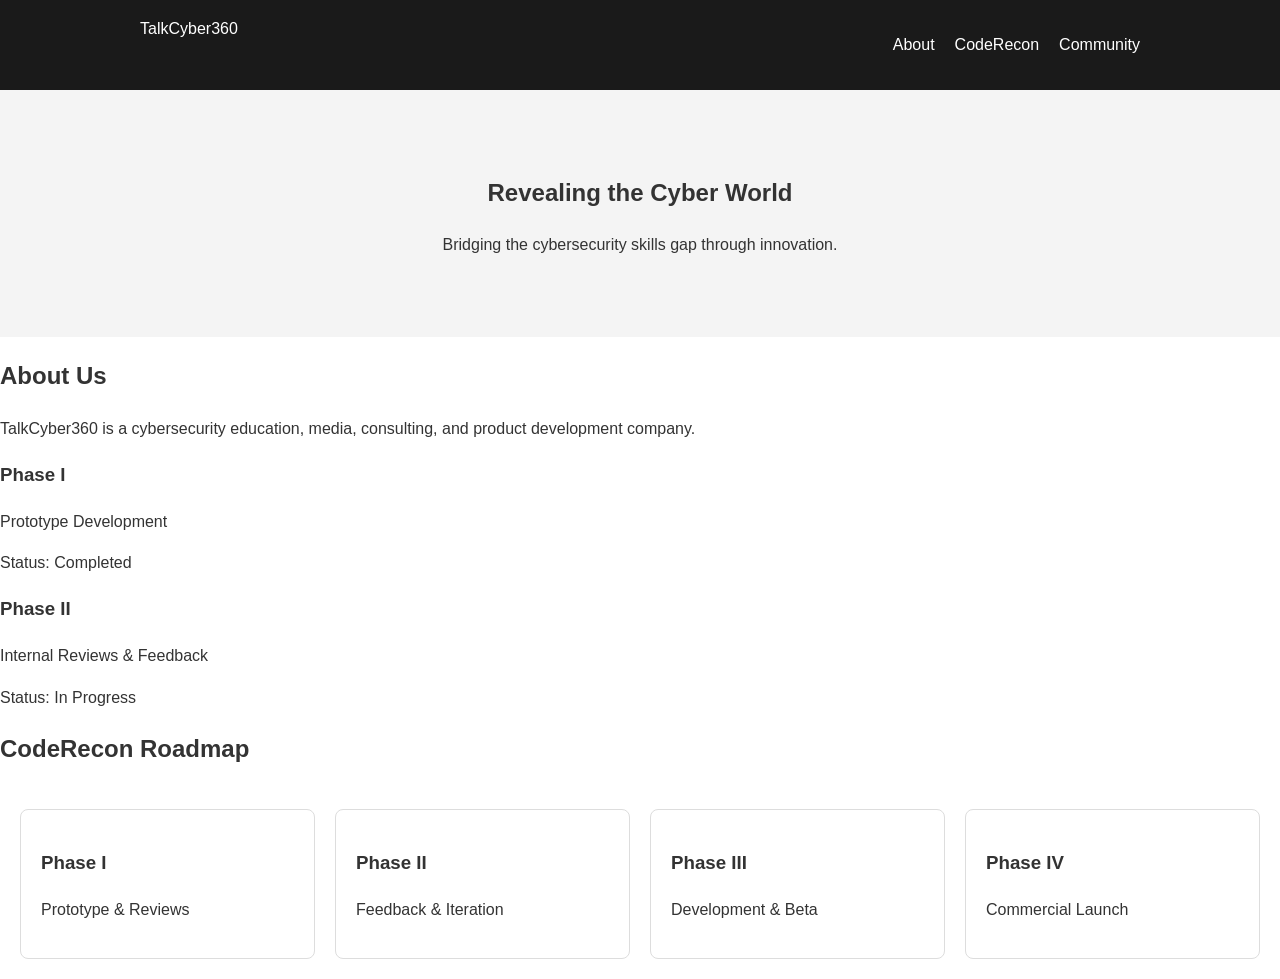
==== index.html @ 7bb4e532 "initial commit" ====
<!DOCTYPE html>
<html lang="en">
<head>
    <meta charset="UTF-8">
    <meta name="viewport" content="width=device-width, initial-scale=1.0">
    <title>TalkCyber360 | Revealing the Cyber World</title>
    <link rel="stylesheet" href="style.css">
</head>
<body>
    <header>
        <nav>
            <div class="logo">TalkCyber360</div>
            <ul>
                <li><a href="#about">About</a></li>
                <li><a href="#roadmap">CodeRecon</a></li>
                <li><a href="#events">Community</a></li>
            </ul>
        </nav>
    </header>

    <section id="hero">
        <h1>Revealing the Cyber World</h1>
        <p>Bridging the cybersecurity skills gap through innovation.</p>
    </section>

    <section id="about">
        <h2>About Us</h2>
        <p>TalkCyber360 is a cybersecurity education, media, consulting, and product development company.</p>
    </section>

    <section id="roadmap">
        <div class="roadmap-container">
            <div class="phase-card completed">
                <h3>Phase I</h3>
                <p>Prototype Development</p>
                <span>Status: Completed</span>
            </div>
            <div class="phase-card active">
                <h3>Phase II</h3>
                <p>Internal Reviews & Feedback</p>
                <span>Status: In Progress</span>
            </div>
        </div>

        <h2>CodeRecon Roadmap</h2>
        <div class="roadmap-grid">
            <div class="card"><h3>Phase I</h3><p>Prototype & Reviews</p></div>
            <div class="card"><h3>Phase II</h3><p>Feedback & Iteration</p></div>
            <div class="card"><h3>Phase III</h3><p>Development & Beta</p></div>
            <div class="card"><h3>Phase IV</h3><p>Commercial Launch</p></div>
        </div>
    </section>

    <script src="main.js"></script>
</body>
</html>
---- style.css ----
body {
    font-family: sans-serif;
    line-height: 1.6;
    margin: 0;
    color: #333;
}

header {
    background: #1a1a1a;
    color: #fff;
    padding: 1rem;
}

nav {
    display: flex;
    justify-content: space-between;
    max-width: 1000px;
    margin: auto;
}

nav ul {
    display: flex;
    list-style: none;
    gap: 20px;
}

nav a {
    color: white;
    text-decoration: none;
}

#hero {
    background: #f4f4f4;
    padding: 4rem 1rem;
    text-align: center;
}

.roadmap-grid {
    display: grid;
    grid-template-columns: repeat(auto-fit, minmax(200px, 1fr));
    gap: 20px;
    padding: 20px;
}

.card {
    border: 1px solid #ddd;
    padding: 20px;
    border-radius: 8px;
}
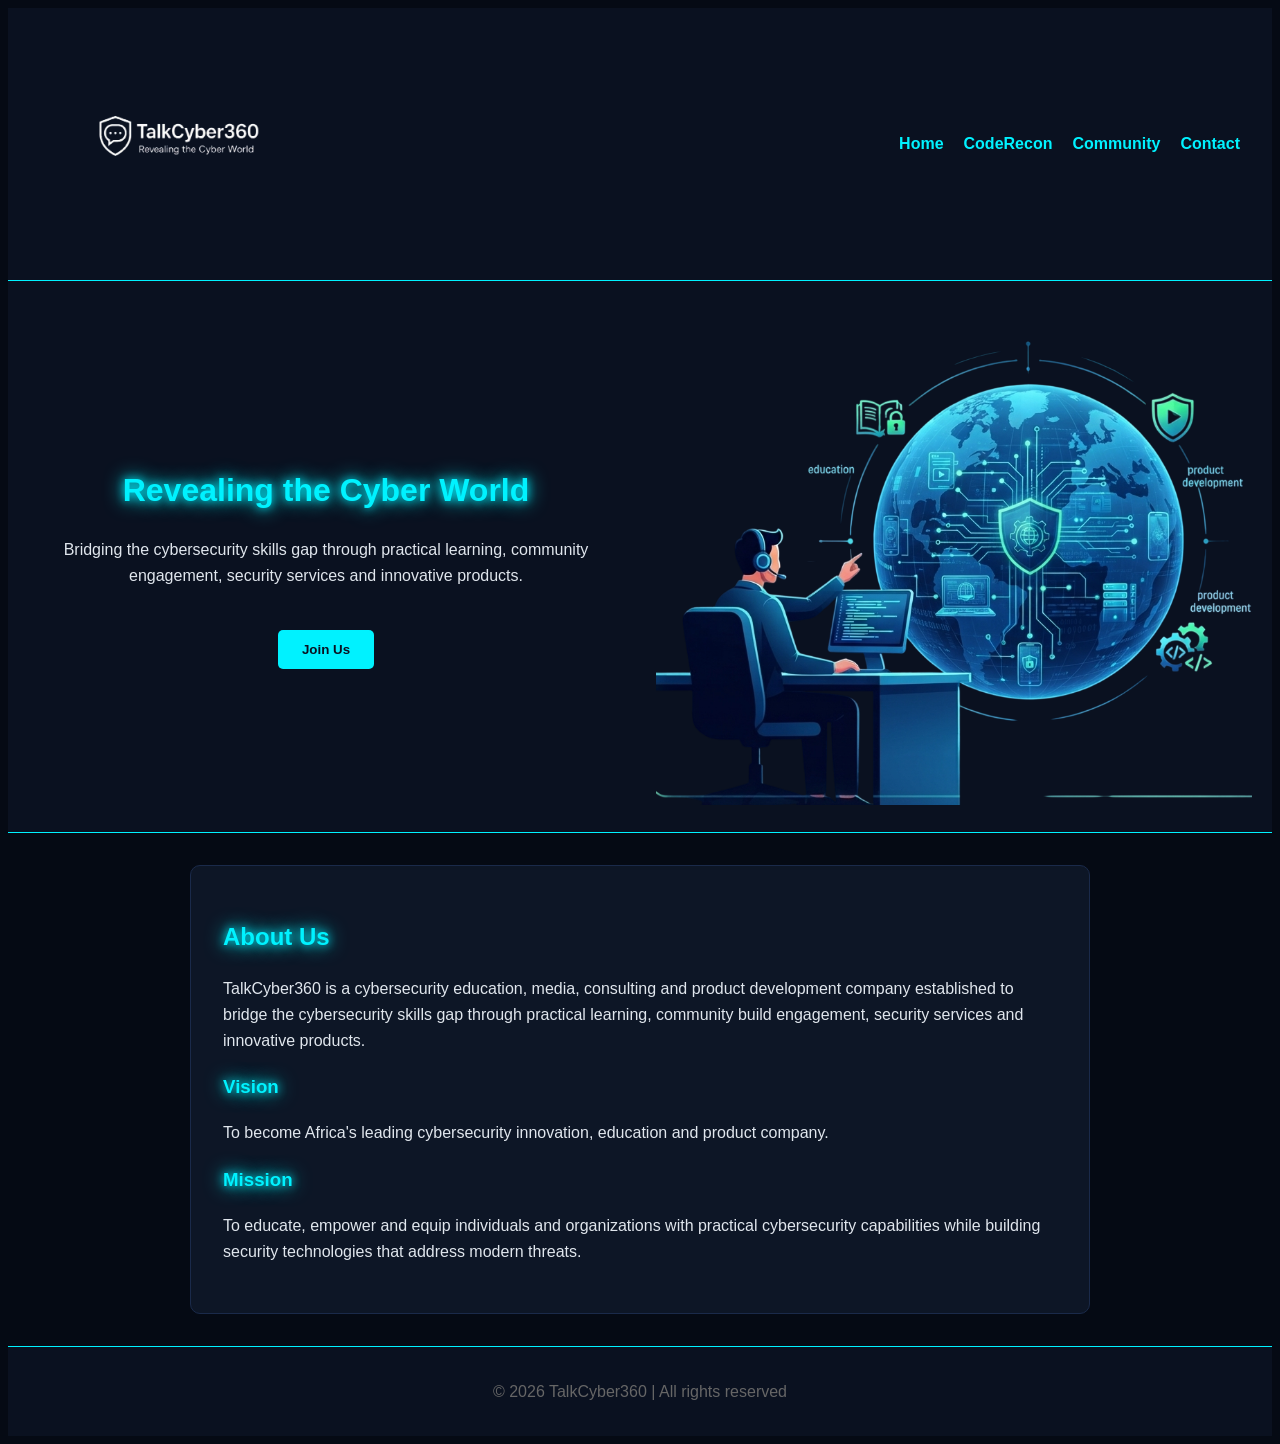
==== commit 3d37ca6e: "Add new HTML pages for CodeRecon, Community, and Contact sections - Created code-recon.html to outli" ====
--- a/index.html
+++ b/index.html
@@ -1,56 +1,77 @@
 <!DOCTYPE html>
 <html lang="en">
+
 <head>
     <meta charset="UTF-8">
     <meta name="viewport" content="width=device-width, initial-scale=1.0">
+    <meta name="description" content="TalkCyber360 is a cybersecurity education, media, consulting and product development company established to bridge the cybersecurity skills gap through practical learning, community build engagement, security services and innovative products.">
+    <meta name="keywords" content="cybersecurity, education, consulting, product development, skills gap, practical learning, community engagement, security services, innovative products">
+    <meta name="author" content="TalkCyber360, Cybersecurity Education and Consulting Company,fabian codes hq, ">
     <title>TalkCyber360 | Revealing the Cyber World</title>
     <link rel="stylesheet" href="style.css">
 </head>
+
 <body>
     <header>
         <nav>
-            <div class="logo">TalkCyber360</div>
+            <div class="logo">
+                <figure>
+                    <img src="Images/talk_cyber_logo.png" alt="TalkCyber360 Logo" style="width: 200px; height: 200px;">
+                </figure>
+            </div>
             <ul>
-                <li><a href="#about">About</a></li>
-                <li><a href="#roadmap">CodeRecon</a></li>
-                <li><a href="#events">Community</a></li>
+                <li><a href="index.html">Home</a></li>
+                <li><a href="code-recon.html">CodeRecon</a></li>
+                <li><a href="community.html">Community</a></li>
+                <li><a href="contact.html">Contact</a></li>
             </ul>
         </nav>
     </header>
 
-    <section id="hero">
-        <h1>Revealing the Cyber World</h1>
-        <p>Bridging the cybersecurity skills gap through innovation.</p>
-    </section>
+   
+        <div id="hero">
+            <div class="hero-flex">
+            <div class="hero-text">
+            <h1>Revealing the Cyber World</h1>
+            <p>Bridging the cybersecurity skills gap through practical learning, community engagement, security services
+                and innovative products.</p> <br>
 
-    <section id="about">
-        <h2>About Us</h2>
-        <p>TalkCyber360 is a cybersecurity education, media, consulting, and product development company.</p>
-    </section>
 
-    <section id="roadmap">
-        <div class="roadmap-container">
-            <div class="phase-card completed">
-                <h3>Phase I</h3>
-                <p>Prototype Development</p>
-                <span>Status: Completed</span>
-            </div>
-            <div class="phase-card active">
-                <h3>Phase II</h3>
-                <p>Internal Reviews & Feedback</p>
-                <span>Status: In Progress</span>
-            </div>
+
+            <a href="community.html" class="btn">
+            <button class="hero-btn">
+            Join Us
+            </button>
+            </a>
         </div>
 
-        <h2>CodeRecon Roadmap</h2>
-        <div class="roadmap-grid">
-            <div class="card"><h3>Phase I</h3><p>Prototype & Reviews</p></div>
-            <div class="card"><h3>Phase II</h3><p>Feedback & Iteration</p></div>
-            <div class="card"><h3>Phase III</h3><p>Development & Beta</p></div>
-            <div class="card"><h3>Phase IV</h3><p>Commercial Launch</p></div>
+        <div class="hero-image">
+            <img src="Images/talk cyber-hero-vector-crop-Photoroom.png" alt="Cybersecurity Image" style="width: 100%; max-width: 600px;" class="hero-img">
         </div>
-    </section>
+    </div>
+    </div>
+    
 
-    <script src="main.js"></script>
+
+       <main>
+        <section id="about">
+            <h2>About Us</h2>
+            <p>TalkCyber360 is a cybersecurity education, media, consulting and product development company established
+                to bridge the cybersecurity skills gap through practical learning, community build engagement, security
+                services and innovative products.</p>
+
+            <h3>Vision</h3>
+            <p>To become Africa's leading cybersecurity innovation, education and product company.</p>
+
+            <h3>Mission</h3>
+            <p>To educate, empower and equip individuals and organizations with practical cybersecurity capabilities
+                while building security technologies that address modern threats.</p>
+        </section>
+    </main>
+
+    <footer>
+        <p>&copy; 2026 TalkCyber360 | All rights reserved</p>
+    </footer>
 </body>
+
 </html>
--- a/style.css
+++ b/style.css
@@ -1,49 +1,135 @@
+:root {
+    --bg-color: #050a14;
+    --card-bg: #0d1626;
+    --accent-blue: #00f2ff;
+    --text-color: #e0e6ed;
+    --accent-glow: 0 0 10px #00f2ff, 0 0 20px #00f2ff;
+}
+
 body {
-    font-family: sans-serif;
+    background-color: var(--bg-color);
+    color: var(--text-color);
+    font-family: 'Segoe UI', Tahoma, Geneva, Verdana, sans-serif;
     line-height: 1.6;
-    margin: 0;
-    color: #333;
+    
 }
 
 header {
-    background: #1a1a1a;
-    color: #fff;
-    padding: 1rem;
+    background: #0a1120;
+    padding: 1rem 2rem;
+    border-bottom: 1px solid var(--accent-blue);
 }
 
 nav {
     display: flex;
+    flex-direction: row;
+    flex-wrap: wrap;
     justify-content: space-between;
-    max-width: 1000px;
-    margin: auto;
+    align-items: center;
 }
 
 nav ul {
     display: flex;
+    flex-direction: row;
+    flex-wrap: wrap;
     list-style: none;
     gap: 20px;
 }
 
 nav a {
-    color: white;
+    color: var(--accent-blue);
+    text-decoration: none;
+    font-weight: bold;
+}
+
+main {
+    max-width: 900px;
+    margin: 2rem auto;
+    padding: 0 1rem;
+}
+
+section {
+    background: var(--card-bg);
+    padding: 2rem;
+    border-radius: 10px;
+    margin-bottom: 2rem;
+    border: 1px solid #1a2a4a;
+}
+
+h1,
+h2,
+h3 {
+    color: var(--accent-blue);
+    text-shadow: var(--accent-glow);
+}
+
+.roadmap {
+    display: grid;
+    grid-template-columns: 1fr 1fr;
+    gap: 20px;
+}
+
+.phase {
+    background: #162238;
+    padding: 1rem;
+    border-radius: 8px;
+    border-left: 4px solid var(--accent-blue);
+}
+
+#hero {
+    text-align: center;
+    padding: 20px;
+    background: #0a1120;
+    border-radius: none;
+    border-bottom: 1px solid var(--accent-blue);
+}
+
+
+.hero-flex {
+    display: flex;
+    flex-direction: row;
+    align-items: center;
+    justify-content: space-between;
+    gap: 2rem;
+}
+
+.hero-flex .hero-text {
+    flex: 1;
+}   
+
+.hero-flex .hero-image {
+    flex: 1;
+}
+
+.hero-btn {
+    background: var(--accent-blue);
+    color: #0a1120;
+    padding: 0.75rem 1.5rem;
+    border: none;
+    border-radius: 5px;
+    cursor: pointer;
+    font-weight: bold;
     text-decoration: none;
 }
 
-#hero {
-    background: #f4f4f4;
-    padding: 4rem 1rem;
-    text-align: center;
+.hero-btn:hover {
+    background: #00c2e0;
+    box-shadow: var(--accent-glow);
 }
 
-.roadmap-grid {
-    display: grid;
-    grid-template-columns: repeat(auto-fit, minmax(200px, 1fr));
-    gap: 20px;
-    padding: 20px;
+.hero-img {
+    max-width: 100%;
+    height: auto;
+   
+   
 }
 
-.card {
-    border: 1px solid #ddd;
-    padding: 20px;
-    border-radius: 8px;
+
+footer {
+    text-align: center;
+    padding: 2rem;
+    color: #666;
+    background: #0a1120;
+    padding: 1rem 2rem;
+    border-top: 1px solid var(--accent-blue);
 }
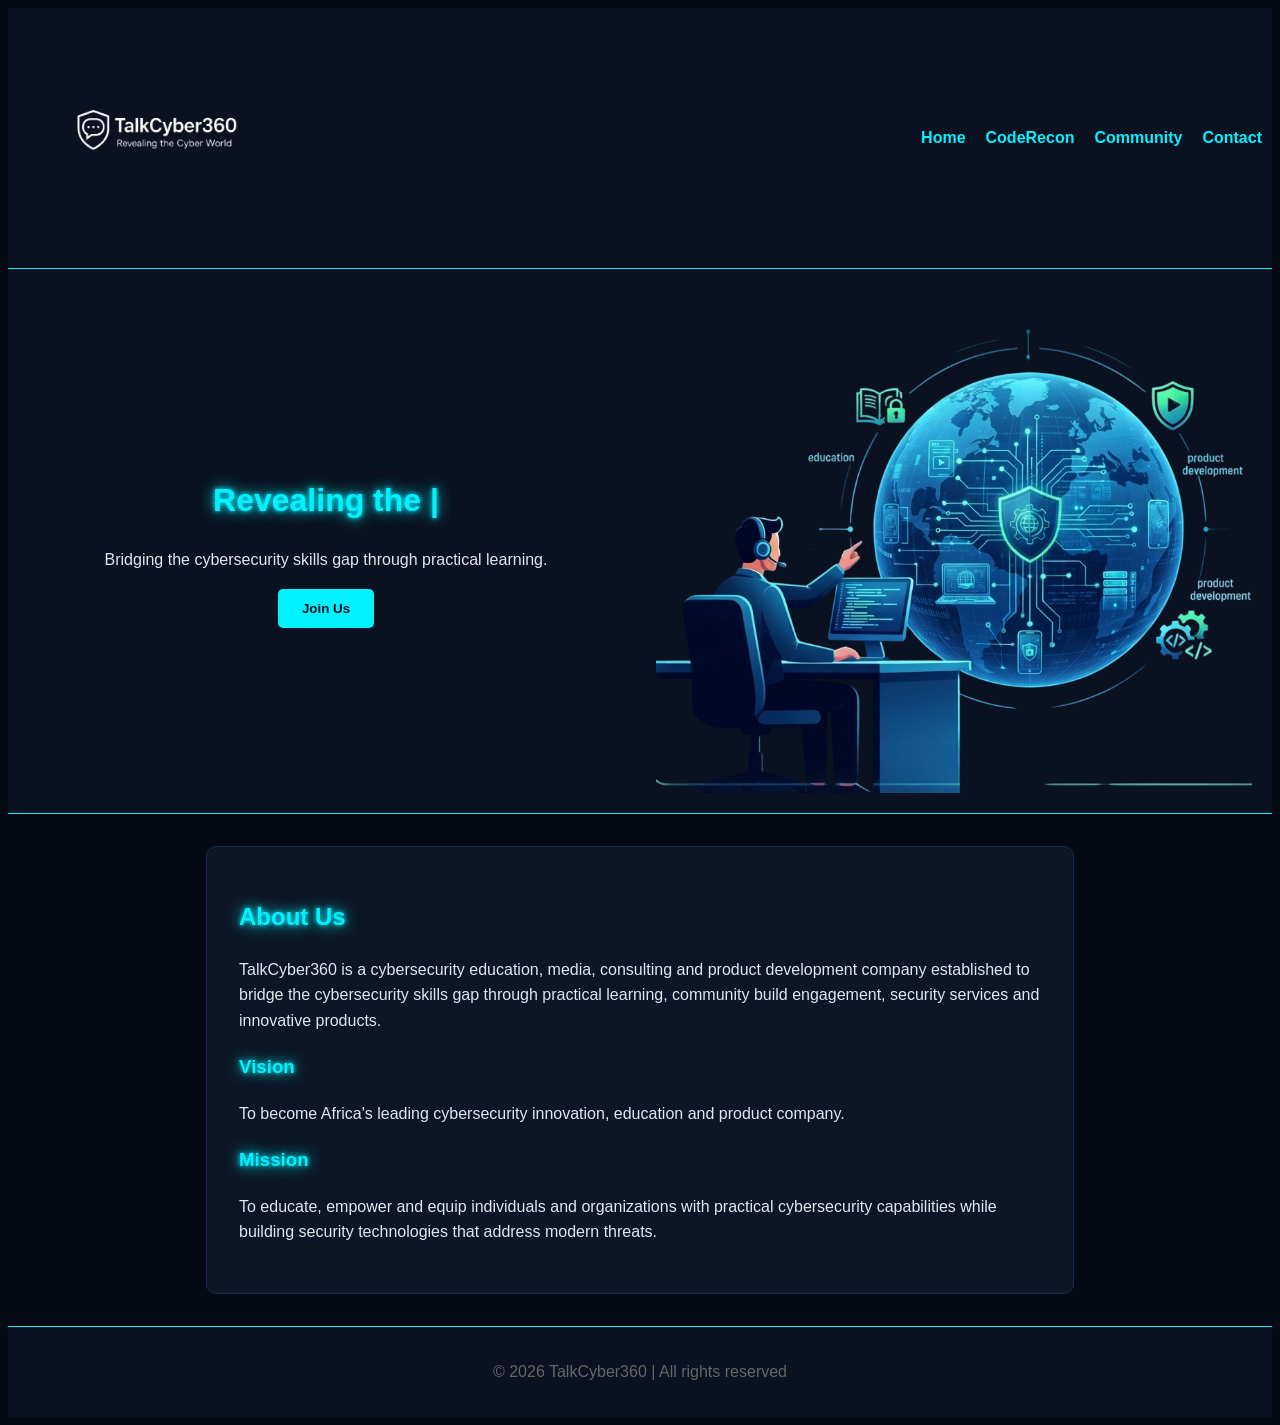
==== commit ad6d8e65: "Fixed the mobile responsiveness, and add a hero text typing annimation to the hero section." ====
--- a/index.html
+++ b/index.html
@@ -6,7 +6,7 @@
     <meta name="viewport" content="width=device-width, initial-scale=1.0">
     <meta name="description" content="TalkCyber360 is a cybersecurity education, media, consulting and product development company established to bridge the cybersecurity skills gap through practical learning, community build engagement, security services and innovative products.">
     <meta name="keywords" content="cybersecurity, education, consulting, product development, skills gap, practical learning, community engagement, security services, innovative products">
-    <meta name="author" content="TalkCyber360, Cybersecurity Education and Consulting Company,fabian codes hq, ">
+    <meta name="author" content="TalkCyber360, Cybersecurity Educationsudo apt update && sudo apt install claude-desktop and Consulting Company,fabian codes hq, ">
     <title>TalkCyber360 | Revealing the Cyber World</title>
     <link rel="stylesheet" href="style.css">
 </head>
@@ -32,9 +32,10 @@
         <div id="hero">
             <div class="hero-flex">
             <div class="hero-text">
-            <h1>Revealing the Cyber World</h1>
-            <p>Bridging the cybersecurity skills gap through practical learning, community engagement, security services
-                and innovative products.</p> <br>
+          
+    <h1><span id="typing-text"></span><span class="cursor">|</span></h1>
+    <p>Bridging the cybersecurity skills gap through practical learning.</p>
+
 
 
 
@@ -72,6 +73,9 @@
     <footer>
         <p>&copy; 2026 TalkCyber360 | All rights reserved</p>
     </footer>
+
+
+    <script src="main.js"></script>
 </body>
 
 </html>
--- a/style.css
+++ b/style.css
@@ -3,7 +3,11 @@
     --card-bg: #0d1626;
     --accent-blue: #00f2ff;
     --text-color: #e0e6ed;
-    --accent-glow: 0 0 10px #00f2ff, 0 0 20px #00f2ff;
+    --accent-glow: 0 0 5px #00f2ff, 0 0 15px #00f2ff;
+}
+
+* {
+    box-sizing: border-box;
 }
 
 body {
@@ -11,12 +15,12 @@
     color: var(--text-color);
     font-family: 'Segoe UI', Tahoma, Geneva, Verdana, sans-serif;
     line-height: 1.6;
-    
+    overflow-x: hidden;
 }
 
 header {
     background: #0a1120;
-    padding: 1rem 2rem;
+    padding: 5px;
     border-bottom: 1px solid var(--accent-blue);
 }
 
@@ -26,6 +30,8 @@
     flex-wrap: wrap;
     justify-content: space-between;
     align-items: center;
+    padding: 5px;
+    gap: 15px;
 }
 
 nav ul {
@@ -34,6 +40,9 @@
     flex-wrap: wrap;
     list-style: none;
     gap: 20px;
+    margin: 0;
+    padding: 0;
+    justify-content: center;
 }
 
 nav a {
@@ -65,7 +74,7 @@
 
 .roadmap {
     display: grid;
-    grid-template-columns: 1fr 1fr;
+    grid-template-columns: repeat(auto-fit, minmax(220px, 1fr));
     gap: 20px;
 }
 
@@ -80,25 +89,40 @@
     text-align: center;
     padding: 20px;
     background: #0a1120;
-    border-radius: none;
+    border-radius: 0;
     border-bottom: 1px solid var(--accent-blue);
-}
-
+    overflow: hidden;
+}
+
+
+.cursor {
+    color: var(--accent-blue);
+    animation: blink 1s infinite;
+}
+
+@keyframes blink {
+    50% { opacity: 0; }
+}
 
 .hero-flex {
     display: flex;
     flex-direction: row;
+    flex-wrap: wrap;
     align-items: center;
     justify-content: space-between;
     gap: 2rem;
 }
 
 .hero-flex .hero-text {
-    flex: 1;
-}   
+    flex: 1 1 320px;
+    min-width: 280px;
+}
 
 .hero-flex .hero-image {
-    flex: 1;
+    flex: 1 1 320px;
+    min-width: 280px;
+    display: flex;
+    justify-content: center;
 }
 
 .hero-btn {
@@ -110,6 +134,7 @@
     cursor: pointer;
     font-weight: bold;
     text-decoration: none;
+    display: inline-block;
 }
 
 .hero-btn:hover {
@@ -119,11 +144,10 @@
 
 .hero-img {
     max-width: 100%;
+    width: 100%;
     height: auto;
-   
-   
-}
-
+    display: block;
+}
 
 footer {
     text-align: center;
@@ -132,4 +156,119 @@
     background: #0a1120;
     padding: 1rem 2rem;
     border-top: 1px solid var(--accent-blue);
+}
+
+/* ============================
+   TABLET (≤ 1024px)
+   ============================ */
+@media (max-width: 1024px) {
+    main {
+        max-width: 90%;
+    }
+
+    .hero-flex {
+        gap: 1.5rem;
+    }
+
+    .hero-img {
+        max-width: 380px;
+        margin: 0 auto;
+    }
+}
+
+/* ============================
+   SMALL TABLET / LARGE PHONE (≤ 768px)
+   ============================ */
+@media (max-width: 768px) {
+    header {
+        padding: 15px;
+        margin: 10px auto;
+        text-align: center;
+    }
+
+    nav {
+        flex-direction: column;
+        gap: 12px;
+        text-align: center;
+    }
+
+    nav ul {
+        gap: 14px;
+        justify-content: center;
+    }
+
+    main {
+        padding: 0 0.75rem;
+        margin: 1.5rem auto;
+    }
+
+    section {
+        padding: 1.5rem;
+    }
+
+    .hero-flex {
+        flex-direction: column;
+        text-align: center;
+    }
+
+    .hero-flex .hero-text,
+    .hero-flex .hero-image {
+        flex: 1 1 100%;
+        min-width: 0;
+    }
+
+    .hero-image {
+        order: -1; /* image above text on mobile — flip/remove if you prefer text first */
+    }
+
+    .hero-img {
+        max-width: 300px;
+    }
+
+    .roadmap {
+        grid-template-columns: 1fr;
+    }
+}
+
+/* ============================
+   MOBILE (≤ 480px)
+   ============================ */
+@media (max-width: 480px) {
+    header {
+        padding: 12px;
+    }
+
+    nav ul {
+        flex-direction: column;
+        gap: 10px;
+    }
+
+    section {
+        padding: 1.25rem;
+        border-radius: 8px;
+    }
+
+    h1 {
+        font-size: 1.5rem;
+    }
+
+    h2 {
+        font-size: 1.25rem;
+    }
+
+    .hero-btn {
+        width: 100%;
+        text-align: center;
+        padding: 0.85rem 1rem;
+    }
+
+    .hero-img {
+        max-width: 220px;
+    }sudo npm install -g @google/gemini-cli
+
+
+    footer {
+        padding: 1.25rem 1rem;
+        font-size: 0.9rem;
+    }
 }
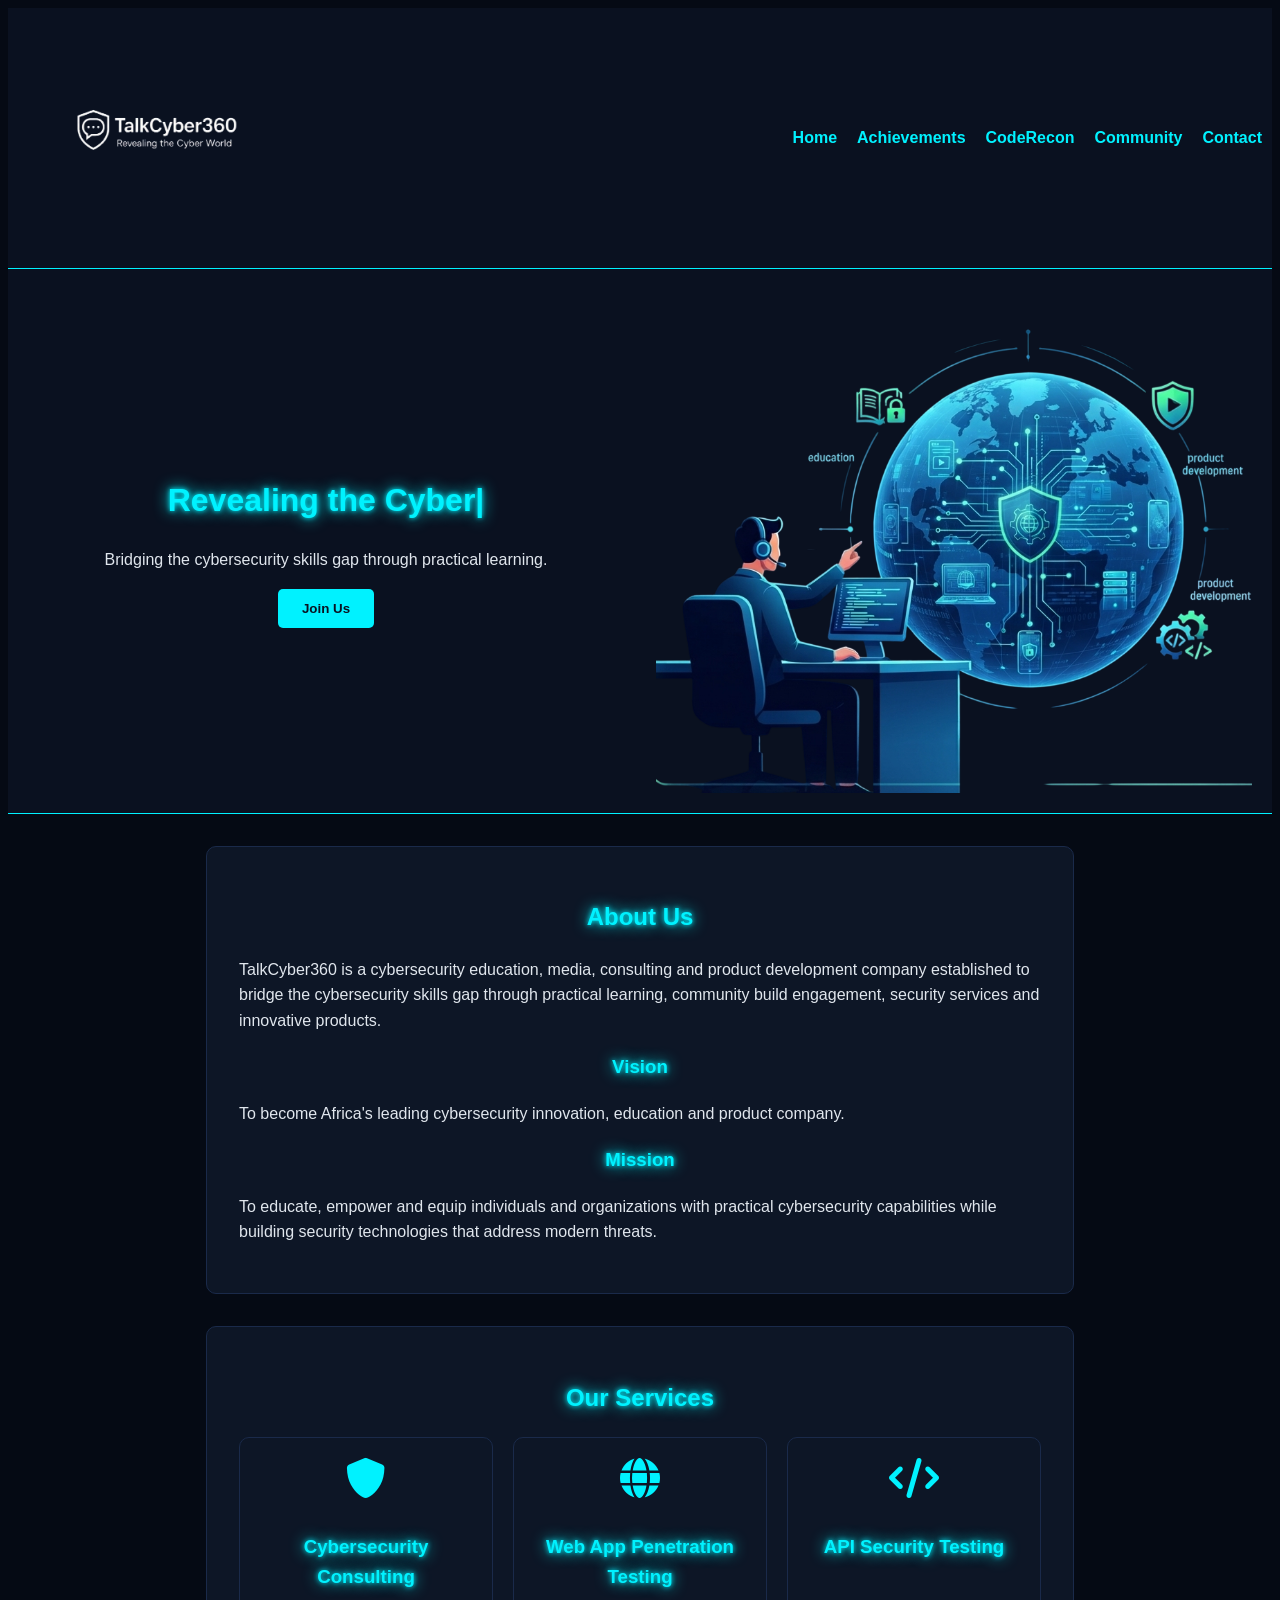
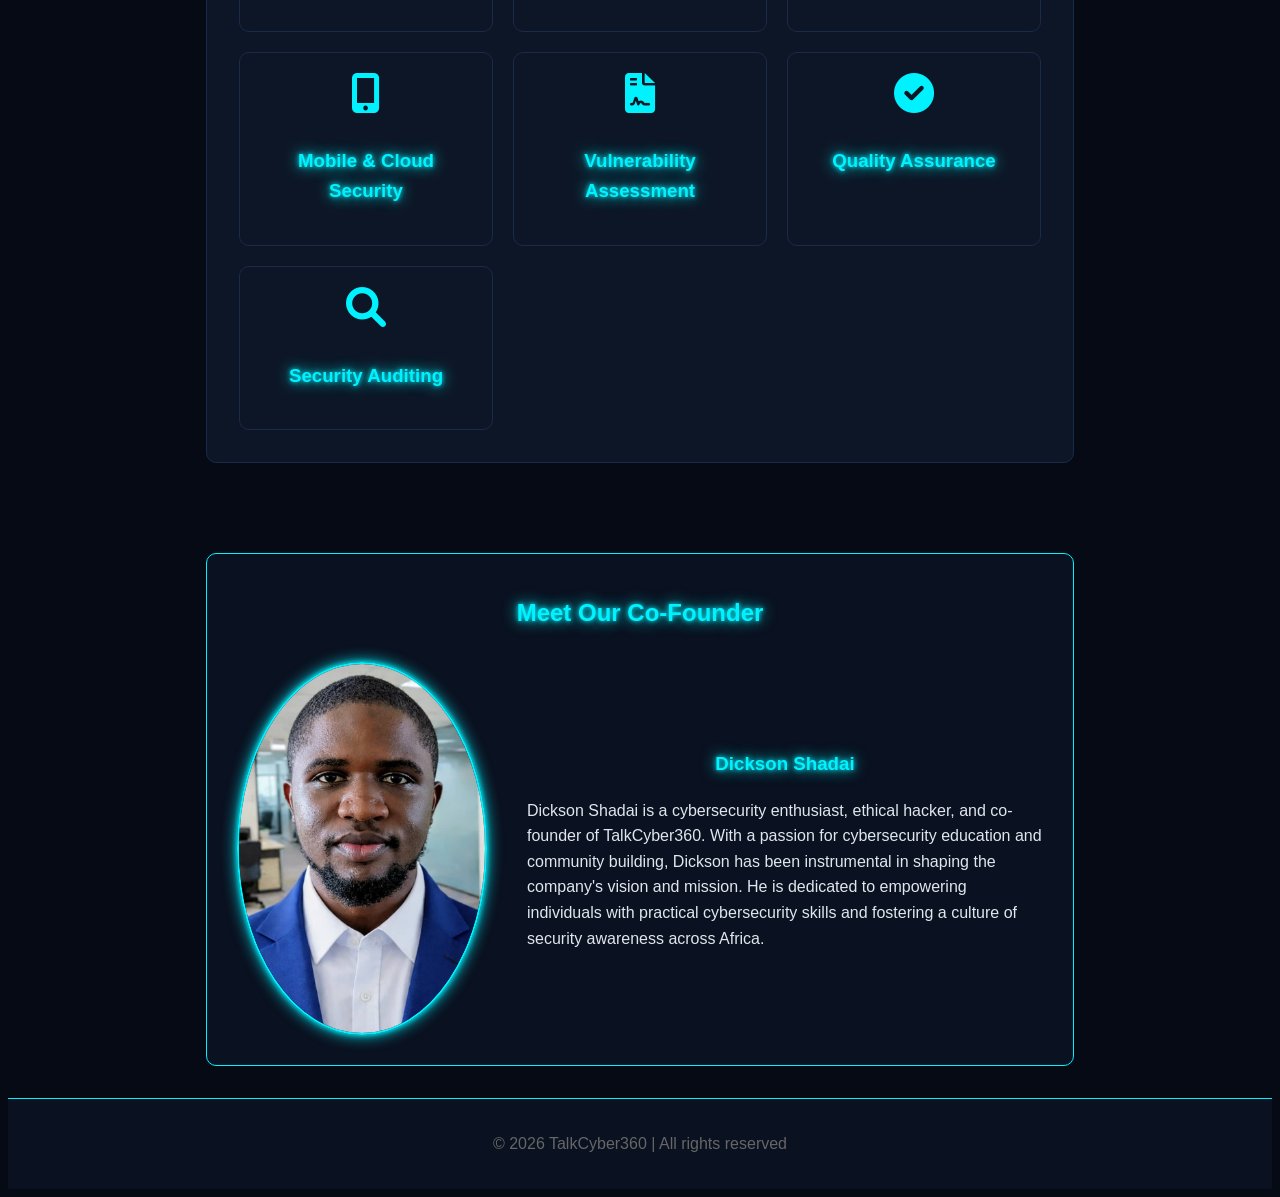
==== commit 09e1e568: "Add achievements page with organizational details and bootcamp strategy" ====
--- a/index.html
+++ b/index.html
@@ -7,6 +7,7 @@
     <meta name="description" content="TalkCyber360 is a cybersecurity education, media, consulting and product development company established to bridge the cybersecurity skills gap through practical learning, community build engagement, security services and innovative products.">
     <meta name="keywords" content="cybersecurity, education, consulting, product development, skills gap, practical learning, community engagement, security services, innovative products">
     <meta name="author" content="TalkCyber360, Cybersecurity Educationsudo apt update && sudo apt install claude-desktop and Consulting Company,fabian codes hq, ">
+    <link rel="stylesheet" href="https://cdnjs.cloudflare.com/ajax/libs/font-awesome/6.0.0/css/all.min.css">
     <title>TalkCyber360 | Revealing the Cyber World</title>
     <link rel="stylesheet" href="style.css">
 </head>
@@ -21,9 +22,11 @@
             </div>
             <ul>
                 <li><a href="index.html">Home</a></li>
+                <li><a href="achievements.html">Achievements</a></li>
                 <li><a href="code-recon.html">CodeRecon</a></li>
                 <li><a href="community.html">Community</a></li>
-                <li><a href="contact.html">Contact</a></li>
+                <li><a href="contact.html
+                    ">Contact</a></li>
             </ul>
         </nav>
     </header>
@@ -70,6 +73,52 @@
         </section>
     </main>
 
+    <main>
+        <section id="services">
+            <h2>Our Services</h2>
+            <div class="services-grid">
+                <div class="service-card"><i class="fas fa-shield-alt"></i>
+                    <h3>Cybersecurity Consulting</h3>
+                </div>
+                <div class="service-card"><i class="fas fa-globe"></i>
+                    <h3>Web App Penetration Testing</h3>
+                </div>
+                <div class="service-card"><i class="fas fa-code"></i>
+                    <h3>API Security Testing</h3>
+                </div>
+                <div class="service-card"><i class="fas fa-mobile-alt"></i>
+                    <h3>Mobile & Cloud Security</h3>
+                </div>
+                <div class="service-card"><i class="fas fa-file-contract"></i>
+                    <h3>Vulnerability Assessment</h3>
+                </div>
+                <div class="service-card"><i class="fas fa-check-circle"></i>
+                    <h3>Quality Assurance</h3>
+                </div>
+                <div class="service-card"><i class="fas fa-search"></i>
+                    <h3>Security Auditing</h3>
+                </div>
+            </div>
+        </section>
+    </main> <br>
+
+<main>
+    <section id="co-founder">
+        <h2>Meet Our Co-Founder</h2>
+        <div class="co-founder-profile">
+            <img src="Images/shadai-pics.jpeg" alt="Co-Founder Image" width="250px" height="250px" class="co-founder-img">
+            <div class="co-founder-info">
+                <h3>Dickson Shadai</h3>
+                <p>Dickson Shadai is a cybersecurity enthusiast, ethical hacker, and co-founder of TalkCyber360. With a passion for
+                    cybersecurity education and community building, Dickson has been instrumental in shaping the company's vision and
+                    mission. He is dedicated to empowering individuals with practical cybersecurity skills and fostering a culture of
+                    security awareness across Africa.</p>
+            </div>
+        </div>
+    </section>
+</main>
+
+
     <footer>
         <p>&copy; 2026 TalkCyber360 | All rights reserved</p>
     </footer>
--- a/style.css
+++ b/style.css
@@ -51,6 +51,19 @@
     font-weight: bold;
 }
 
+nav a:hover {
+   
+    text-shadow: var(--accent-glow);
+    padding: 5px;
+}
+
+nav a:active {
+    border:2px solid var(--accent-blue);
+    border-radius: 5px;
+    background-color: #fff;
+    text-shadow: var(--accent-glow);
+}
+
 main {
     max-width: 900px;
     margin: 2rem auto;
@@ -63,6 +76,10 @@
     border-radius: 10px;
     margin-bottom: 2rem;
     border: 1px solid #1a2a4a;
+}
+
+section h2 , section h3 {
+    text-align: center;
 }
 
 h1,
@@ -99,6 +116,43 @@
     color: var(--accent-blue);
     animation: blink 1s infinite;
 }
+
+
+.co-founder-img {
+    max-width: 100%;
+    height: auto;
+    border-radius: 50%;
+    border: 2px solid var(--accent-blue);
+    box-shadow: var(--accent-glow);
+
+}
+
+.co-founder-img:hover {
+    transform: scale(1.05);
+    transition: transform 0.3s ease-in-out;
+}
+
+#co-founder {
+    text-align: left;
+    padding: 20px;
+    background: #0a1120;
+    border-radius: 10px;
+    border: 1px solid var(--accent-blue);
+    margin-top: 20px;
+}
+
+.co-founder-profile {
+    display: flex;
+    align-items: center;
+    gap: 20px;
+    padding:10px;
+}
+
+.co-founder-info {
+    text-align: left;
+    margin-left: 20px;
+}
+
 
 @keyframes blink {
     50% { opacity: 0; }
@@ -149,6 +203,36 @@
     display: block;
 }
 
+
+
+.services-grid {
+    display: grid;
+    grid-template-columns: repeat(auto-fit, minmax(250px, 1fr));
+    gap: 20px;
+    margin-top: 20px;
+}
+
+.service-card {
+    background: #0d1626;
+    border: 1px solid #1a2a4a;
+    padding: 20px;
+    text-align: center;
+    border-radius: 10px;
+    transition: 0.3s;
+}
+
+.service-card i {
+    font-size: 2.5rem;
+    color: var(--accent-blue);
+    margin-bottom: 15px;
+}
+
+.service-card:hover {
+    border-color: var(--accent-blue);
+    box-shadow: 0 0 10px rgba(0, 242, 255, 0.3);
+}
+
+
 footer {
     text-align: center;
     padding: 2rem;
@@ -264,8 +348,7 @@
 
     .hero-img {
         max-width: 220px;
-    }sudo npm install -g @google/gemini-cli
-
+    }
 
     footer {
         padding: 1.25rem 1rem;
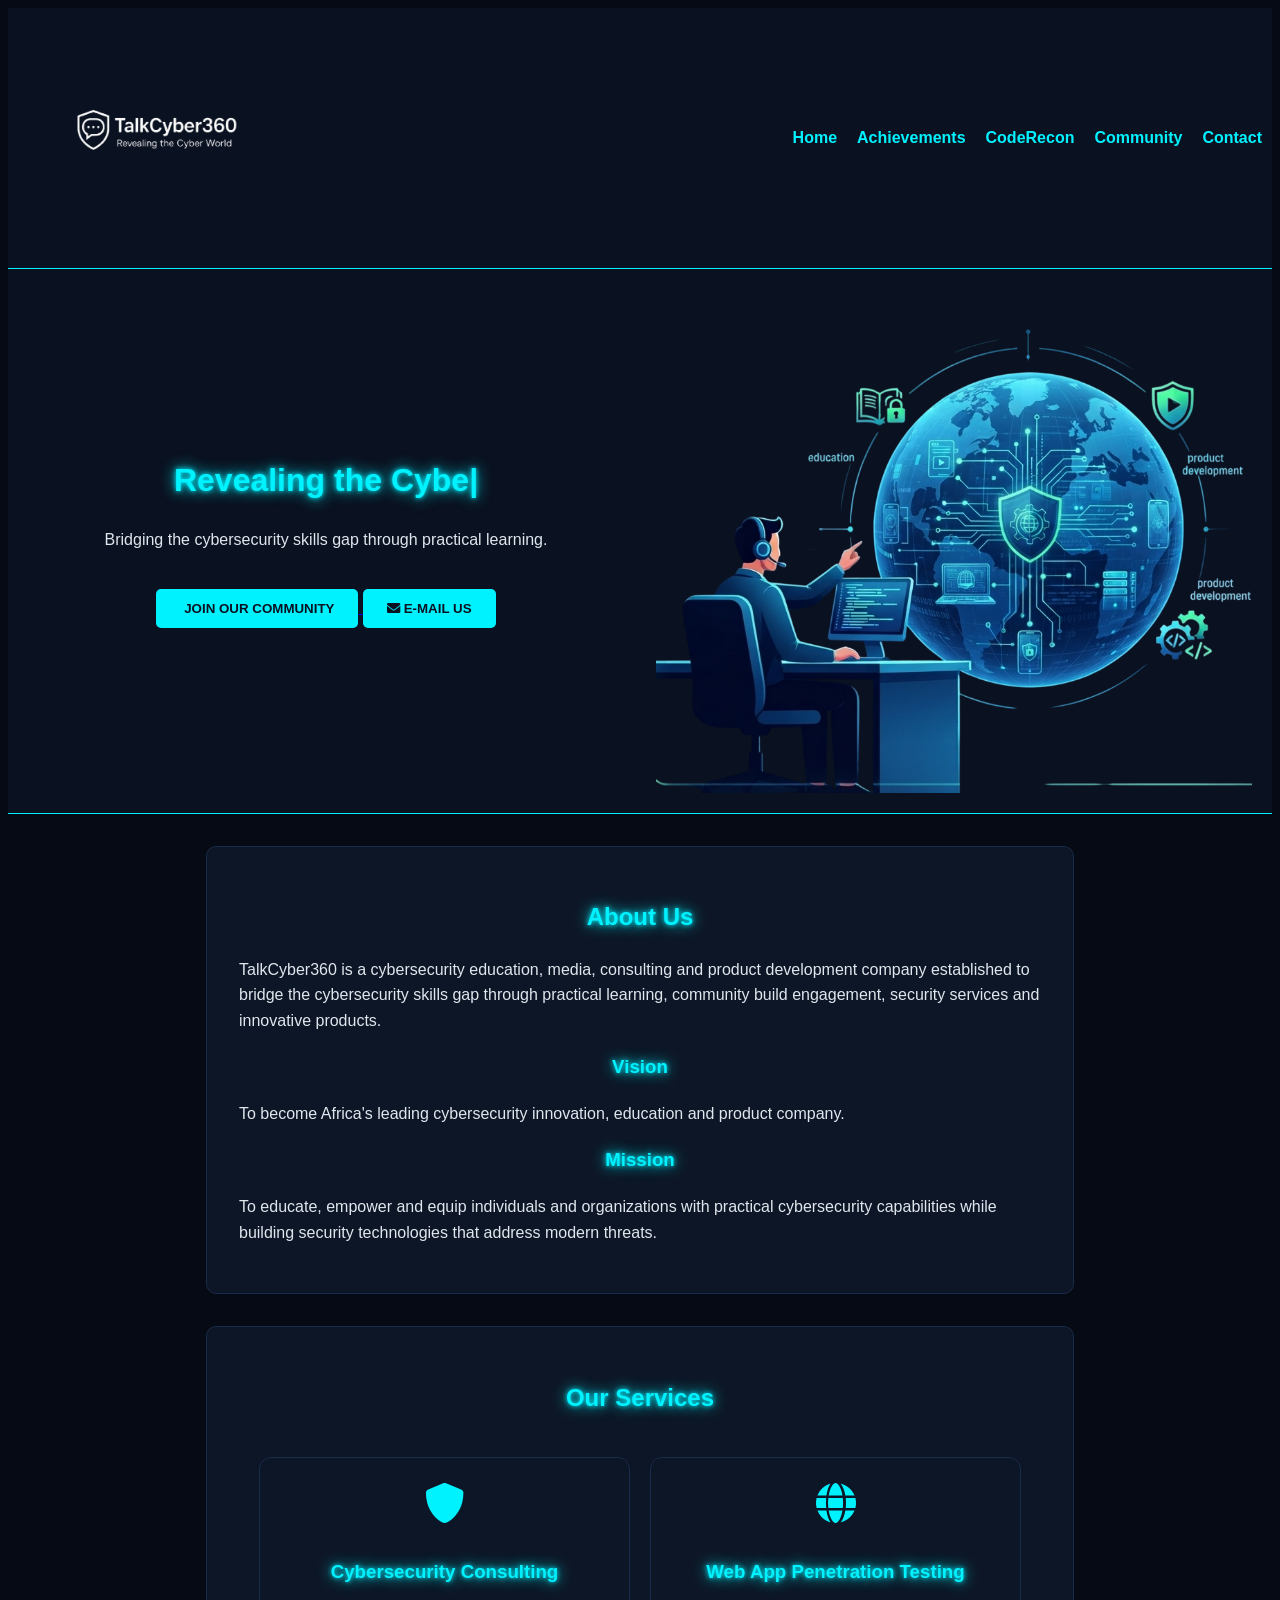
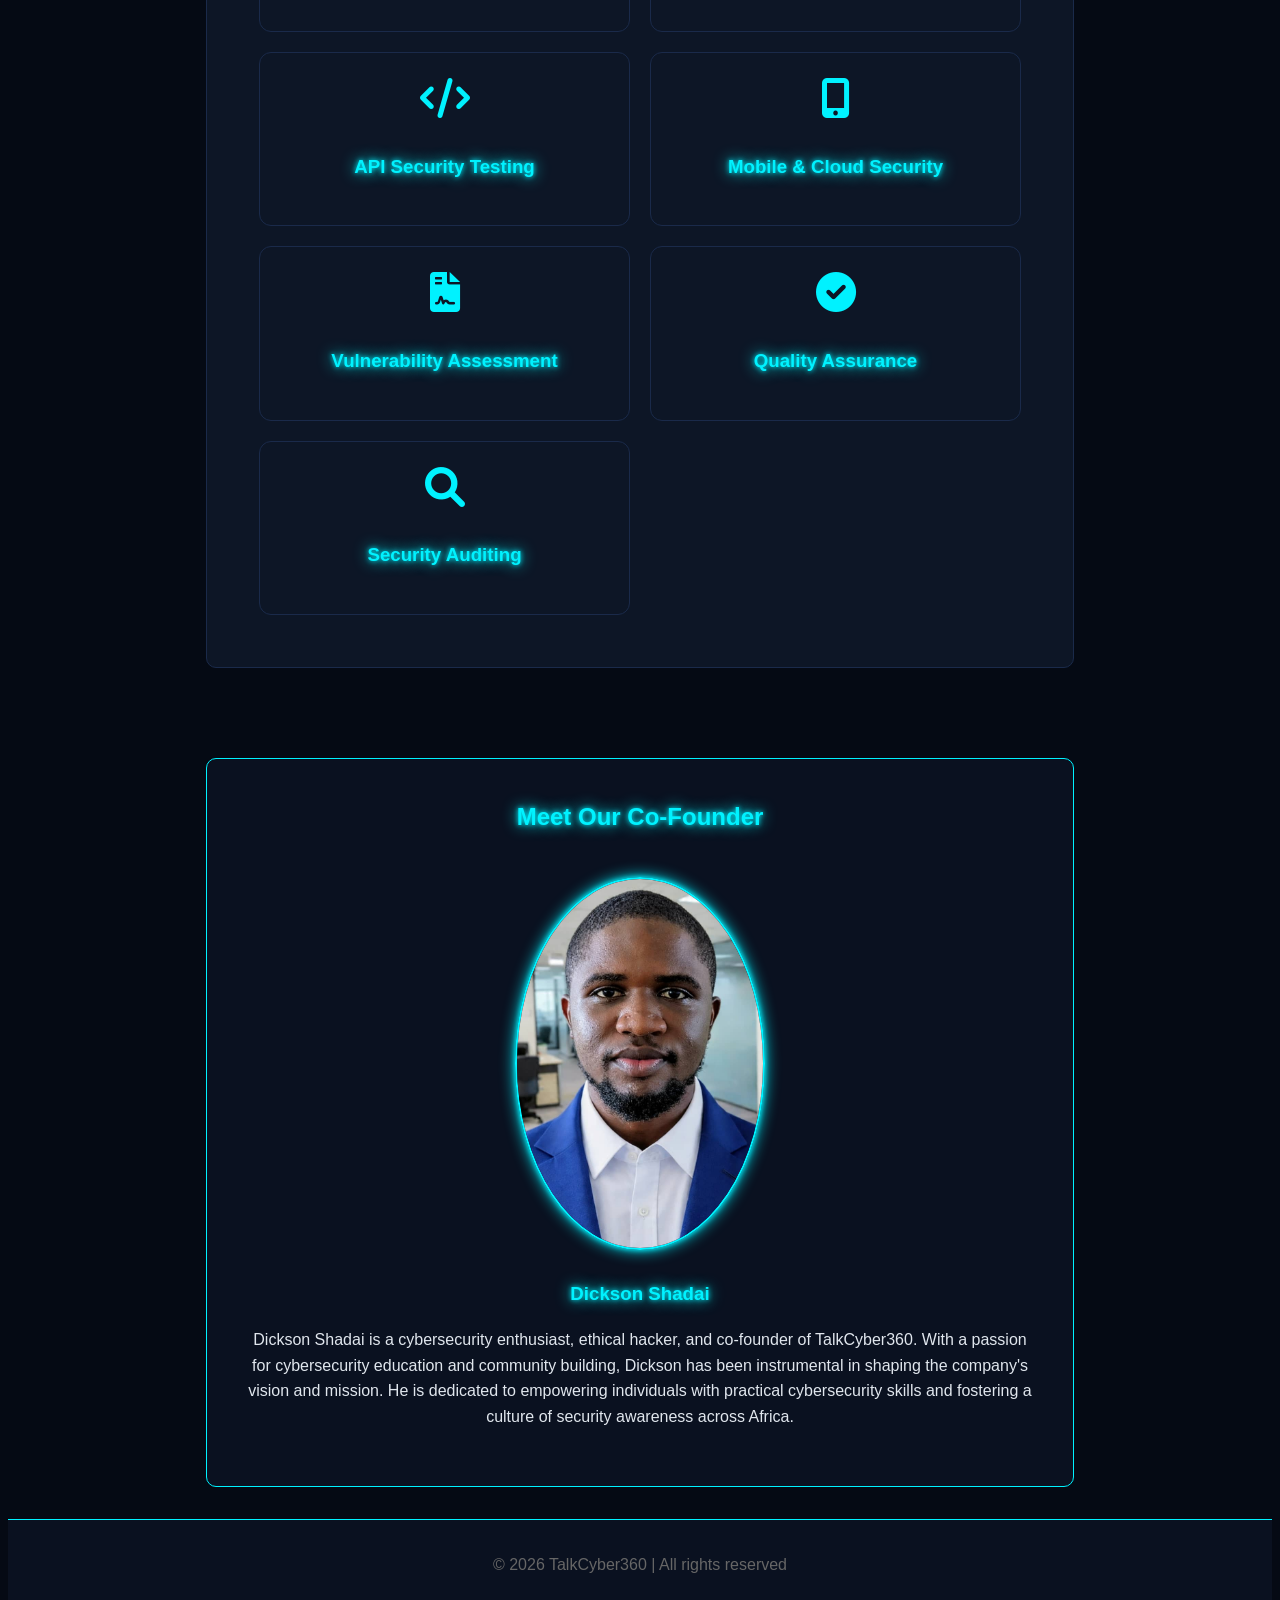
==== commit fade9f99: "Add community engagement forms and improve styling for better user experience" ====
--- a/index.html
+++ b/index.html
@@ -10,6 +10,7 @@
     <link rel="stylesheet" href="https://cdnjs.cloudflare.com/ajax/libs/font-awesome/6.0.0/css/all.min.css">
     <title>TalkCyber360 | Revealing the Cyber World</title>
     <link rel="stylesheet" href="style.css">
+    <link rel="icon" href="Images/talk cyber logo.png" type="image/png">
 </head>
 
 <body>
@@ -44,8 +45,14 @@
 
             <a href="community.html" class="btn">
             <button class="hero-btn">
-            Join Us
+            <i class="fas fa-people"></i> Join Our Community
             </button>
+            </a>
+
+            <a href="mailto:talkcyber360@gmail.com?subject=Inquiry%20from%20Website" class="btn">
+                <button class="hero-btn">
+                <i class="fas fa-envelope"></i> E-Mail US
+                </button>
             </a>
         </div>
 
--- a/style.css
+++ b/style.css
@@ -8,6 +8,7 @@
 
 * {
     box-sizing: border-box;
+    scroll-behavior: smooth;
 }
 
 body {
@@ -133,7 +134,7 @@
 }
 
 #co-founder {
-    text-align: left;
+    text-align: center;
     padding: 20px;
     background: #0a1120;
     border-radius: 10px;
@@ -144,13 +145,16 @@
 .co-founder-profile {
     display: flex;
     align-items: center;
-    gap: 20px;
-    padding:10px;
+    justify-content: space-evenly;
+    flex-wrap: wrap;
+    flex-direction: row;
+    gap: 10px;
+    padding:20px;
 }
 
 .co-founder-info {
-    text-align: left;
-    margin-left: 20px;
+    text-align: center;
+    
 }
 
 
@@ -189,6 +193,8 @@
     font-weight: bold;
     text-decoration: none;
     display: inline-block;
+    gap: 10px;
+    margin: 20px auto;
 }
 
 .hero-btn:hover {
@@ -207,18 +213,24 @@
 
 .services-grid {
     display: grid;
+    /* This creates the responsive behavior: 
+       Cards will wrap to the next line if the screen is too small */
     grid-template-columns: repeat(auto-fit, minmax(250px, 1fr));
     gap: 20px;
-    margin-top: 20px;
+    padding: 20px;
+    max-width: 1200px;
+    margin: auto;
 }
 
 .service-card {
     background: #0d1626;
     border: 1px solid #1a2a4a;
-    padding: 20px;
-    text-align: center;
-    border-radius: 10px;
-    transition: 0.3s;
+    padding: 25px;
+    color: var(--accent-blue);
+    text-align: center;
+    border-radius: 12px;
+    font-weight: bold;
+    transition: transform 0.3s ease, border-color 0.3s ease;
 }
 
 .service-card i {
@@ -229,9 +241,21 @@
 
 .service-card:hover {
     border-color: var(--accent-blue);
-    box-shadow: 0 0 10px rgba(0, 242, 255, 0.3);
-}
-
+    box-shadow: 0 0 15px rgba(0, 242, 255, 0.3);
+}
+
+/* Mobile-specific adjustments */
+@media (max-width: 600px) {
+    .services-grid {
+        grid-template-columns: 1fr;
+        /* Forces a single column on phones */
+        padding: 10px;
+    }
+
+    .service-card {
+        padding: 15px;
+    }
+}
 
 footer {
     text-align: center;
@@ -266,14 +290,17 @@
 @media (max-width: 768px) {
     header {
         padding: 15px;
-        margin: 10px auto;
+        margin: 20px auto;
         text-align: center;
+        align-items: center;
+        justify-content: center;
     }
 
     nav {
         flex-direction: column;
         gap: 12px;
         text-align: center;
+        margin: 20px auto;
     }
 
     nav ul {
@@ -354,4 +381,91 @@
         padding: 1.25rem 1rem;
         font-size: 0.9rem;
     }
+}
+
+
+
+/* Styling for all form elements */
+form {
+    display: flex;
+    flex-direction: column;
+    gap: 15px;
+    background: #0d1626;
+    padding: 2rem;
+    border-radius: 12px;
+    border: 1px solid #1a2a4a;
+    max-width: 600px;
+    margin: 20px auto;
+}
+
+input,
+textarea,
+select {
+    background: #162238;
+    border: 1px solid #00f2ff;
+    color: #e0e6ed;
+    padding: 12px;
+    border-radius: 5px;
+    font-size: 1rem;
+    outline: none;
+    transition: all 0.3s ease;
+}
+
+/* Interaction states */
+input:focus,
+textarea:focus,
+select:focus {
+    border-color: #ffffff;
+    box-shadow: 0 0 10px rgba(0, 242, 255, 0.5);
+}
+
+/* Button styling */
+button {
+    background: #00f2ff;
+    color: #050a14;
+    border: none;
+    padding: 15px;
+    border-radius: 5px;
+    cursor: pointer;
+    font-weight: bold;
+    text-transform: uppercase;
+    transition: 0.3s;
+}
+
+button:hover {
+    background: #ffffff;
+    box-shadow: 0 0 15px #00f2ff;
+}
+
+button:active {
+    transform: translateY(2px);
+}
+
+/* Responsive adjustment for mobile */
+@media (max-width: 600px) {
+    form {
+        padding: 1.5rem;
+    }
+}
+
+h2 {
+    margin-bottom: 20px;
+}
+
+.community-btn {
+   text-align: center;
+   display: flex;
+   flex-wrap: wrap;
+   justify-content: center;
+   align-items: center;
+    color: #0a1120;
+    padding: 20px;
+    border: none;
+    border-radius: 5px;
+    cursor: pointer;
+    font-weight: bold;
+    text-decoration: none;
+    
+    gap: 10px;
+    margin: 20px auto;
 }
